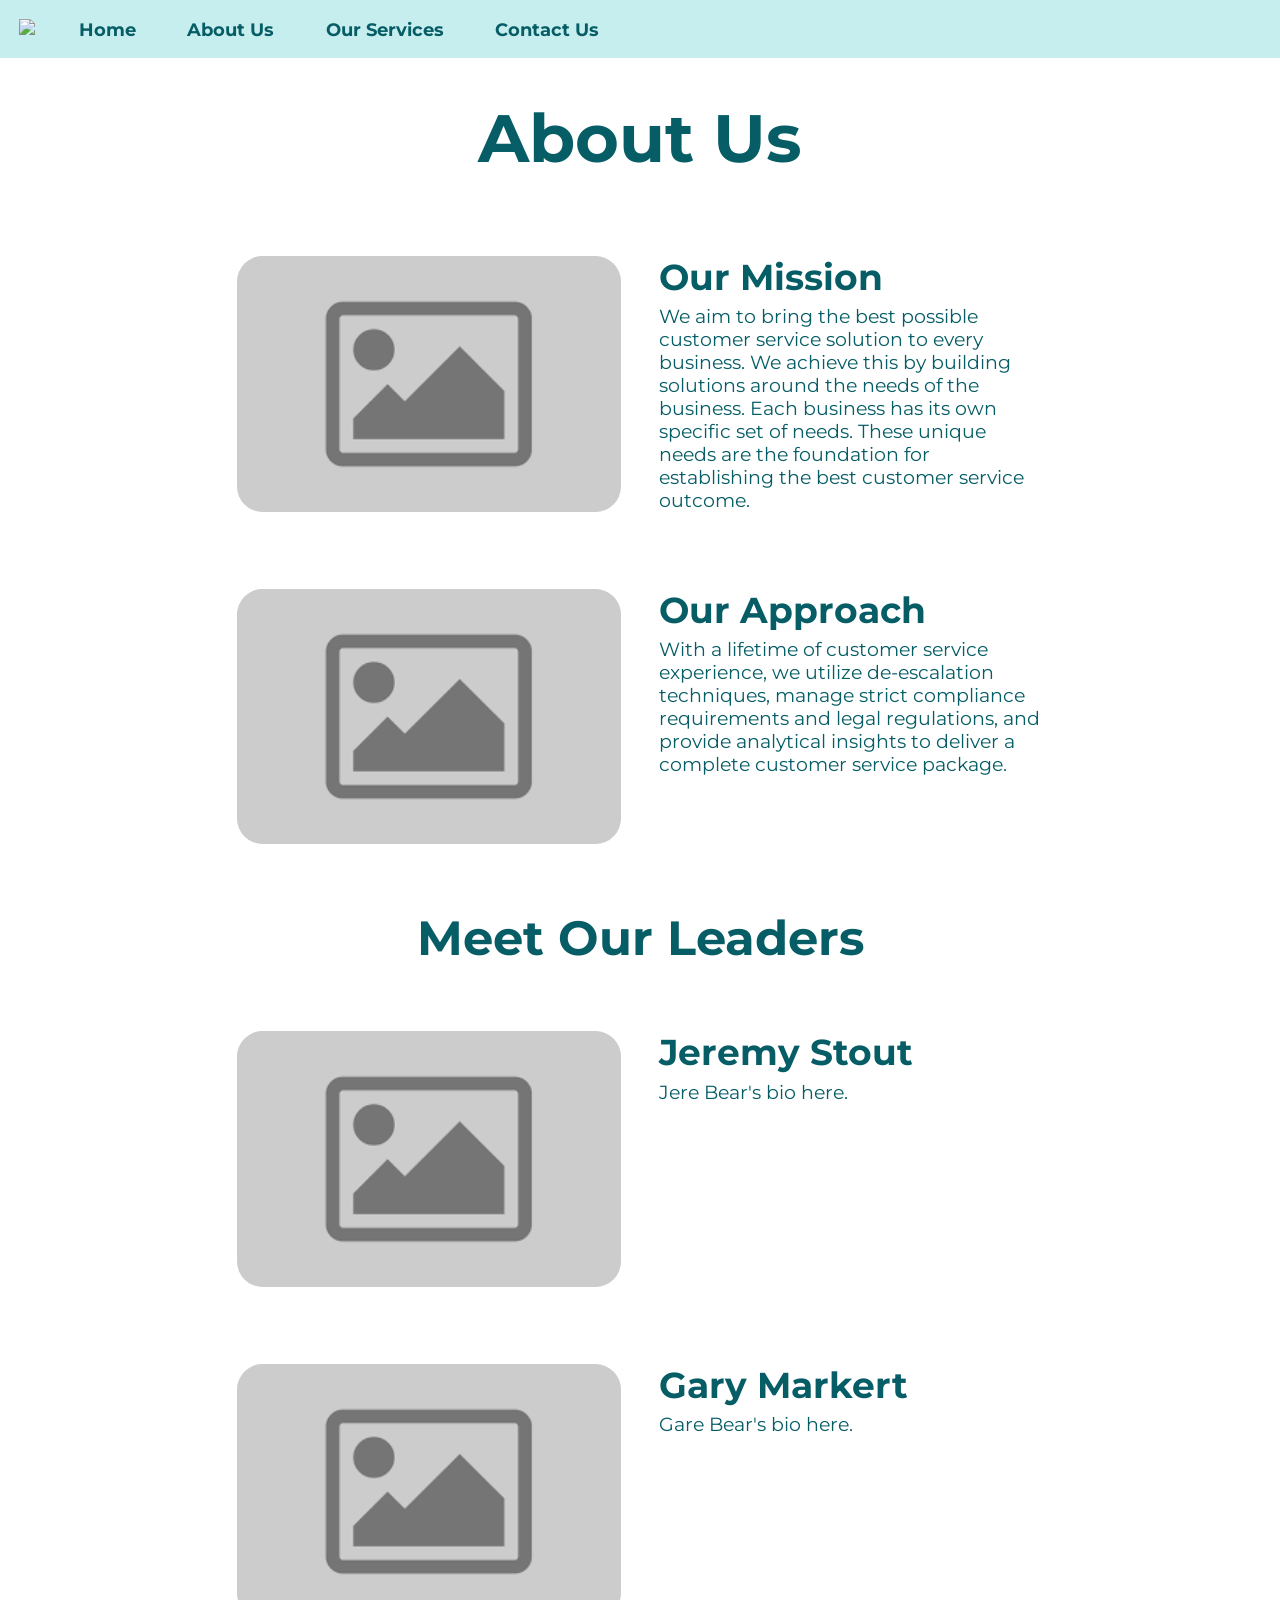
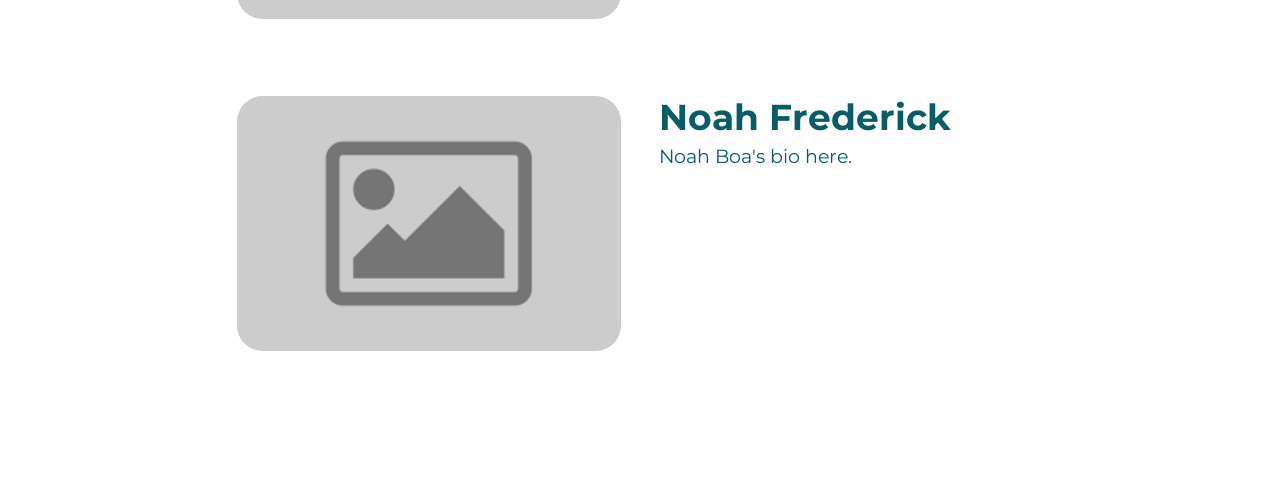
==== about.html @ 4d2fdd82 "Add files via upload" ====
<!DOCTYPE html>
<html lang="en">
  <head>
    <meta charset="UTF-8">
    <meta name="viewport" content="width=device-width, initial-scale=1.0">
    <meta http-equiv="X-UA-Compatible" content="ie=edge">
    <title>Touchstone Services</title>
    <link rel="stylesheet" href="style.css">
    <style>
        @import url('https://fonts.googleapis.com/css2?family=Montserrat:ital,wght@0,100..900;1,100..900&display=swap');
    </style>
    <script>
        function menuOpen() {
            menu = document.getElementById('hamburgerlist');
            menu.classList.toggle('open');
        }
    </script>
  </head>
  <body>
    <header>
        <nav>
            <ul>
                <li>
                    <a href="index.html">
                        <img id="navbarlogo" src="TouchstoneServicesLogo.png">
                    </a>
                </li>
                <li>
                    <a class="navlink" href="index.html">Home</a>
                </li>
                <li>
                    <a class="navlink" href="about.html">About Us</a>
                </li>
                <li>
                    <a class="navlink" href="services.html">Our Services</a>
                </li>
                <li>
                    <a class="navlink" href="contact.html">Contact Us</a>
                </li>
            </ul>
            <img src="https://www.freeiconspng.com/thumbs/menu-icon/menu-icon-24.png" id="hamburger" onclick="menuOpen()">
        </nav>
    </header>
    <ul id="hamburgerlist">
        <li class="burgerlistitem">
            <a href="index.html" class="burgerlink">Home</a>
        </li>
        <li class="burgerlistitem">
            <a href="about.html" class="burgerlink">About Us</a>
        </li>
        <li class="burgerlistitem">
            <a href="services.html" class="burgerlink">Our Services</a>
        </li>
        <li class="burgerlistitem">
            <a href="contact.html" class="burgerlink">Contact Us</a>
        </li> 
    </ul>
    <div class="mainPageDiv">
        <h1 class="pageTitle">About Us</h1>
        <div class="imgTextDiv">
            <div class="imgDiv">
                <img src="placeholder.png" class="textImg">
            </div>
            <div class="textDiv">
                <h2 class="pageSubtitle">Our Mission</h2>
                <p class="imgText">
                    We aim to bring the best possible customer service solution to every business.
                    We achieve this by building solutions around the needs of the business.
                    Each business has its own specific set of needs.
                    These unique needs are the foundation for establishing the best customer service outcome.
                </p>
            </div>
        </div>
        <div class="imgTextDiv">
            <div class="imgDiv">
                <img src="placeholder.png" class="textImg">
            </div>
            <div class="textDiv">
                <h2 class="pageSubtitle">Our Approach</h2>
                <p class="imgText">
                    With a lifetime of customer service experience, we utilize de-escalation techniques, 
                    manage strict compliance requirements and legal regulations, and provide analytical insights 
                    to deliver a complete customer service package.
                </p>
            </div>
        </div>
        <h2 class="pageSubtitle" id="leadersSubtitle">Meet Our Leaders</h2>
        <div class="imgTextDiv">
            <div class="imgDiv">
                <img src="placeholder.png" class="textImg">
            </div>
            <div class="textDiv">
                <h2 class="pageSubtitle">Jeremy Stout</h2>
                <p class="imgText">
                    Jere Bear's bio here.
                </p>
            </div>
        </div>
        <div class="imgTextDiv">
            <div class="imgDiv">
                <img src="placeholder.png" class="textImg">
            </div>
            <div class="textDiv">
                <h2 class="pageSubtitle">Gary Markert</h2>
                <p class="imgText">
                    Gare Bear's bio here.
                </p>
            </div>
        </div>
        <div class="imgTextDiv">
            <div class="imgDiv">
                <img src="placeholder.png" class="textImg">
            </div>
            <div class="textDiv">
                <h2 class="pageSubtitle">Noah Frederick</h2>
                <p class="imgText">
                    Noah Boa's bio here.
                </p>
            </div>
        </div>
    </div>
  </body>
</html>
---- style.css ----
@import url('https://fonts.googleapis.com/css2?family=Montserrat:ital,wght@0,100..900;1,100..900&display=swap');

* {
    margin: 0;
    padding: 0;
    font-family: "Montserrat", sans-serif;
    box-sizing: border-box;
}

body {
    overflow-x: hidden;
}

header {
    display: flex;
    align-items: center;
    background-color: #c7eeee;
    height: calc(20px + 3vw);
    width: 100vw;
    padding-right: 10px;
}

nav {
    display: flex;
    align-items: center;
    width: 100vw;
}

nav ul {
    display: flex;
    align-items: center;
    list-style-type: none;
}

.navlink:hover {
    text-decoration: underline;
    color: #1ba1a4;
}

.navlink {
    text-decoration: none;
    color: #065d66;
    font-weight: bold;
    font-size: calc(8px + 0.8vw);
    padding: 0 2vw;
}

#navbarlogo {
    height: calc(20px + 2.5vw);
    padding: 0 calc(6px + 1vw);
}

#hamburger {
    filter: invert(25%) sepia(81%) saturate(972%) hue-rotate(149deg) brightness(87%) contrast(95%);
    height: 3vw;
    display: none;
}

#hamburgerlist {
    display: none;
    width: 100vw;
    z-index: 999;
    background-color: #c7eeee;
    list-style-type: none;
    text-align: center;
}

#hamburgerlist.open {
    display: block;
    position: absolute;
    top: calc(20px + 3vw);
}

.burgerlistitem {
    padding-top: 1vw;
    padding-bottom: 1vw;
}

.burgerlink {
    color: #065d66;
    font-weight: bold;
    font-size: calc(12px + 0.6vw);
}

.burgerlink:hover {
    text-decoration: underline;
    color: #1ba1a4;
}

.mainPageDiv::before {
    content: "";
    background-image: url("https://www.shutterstock.com/image-photo/blurred-empty-open-space-office-600nw-2321309325.jpg");
    background-repeat: no-repeat;
    background-size: cover;
    z-index: -2;
    inset: 0;
    opacity: 0.7;
    position: absolute;
    height: 100%;
}

.mainPageDiv {
    display: flex;
    position: relative;
    flex-direction: column;
    width: 100vw;
    padding-bottom: calc(50px + 4vw);
    margin: 0 auto;
    justify-content: center;
}

#homePageLogo {
    margin: 3vw auto 0 auto;
    width: 40vw;
}

#slogan {
    text-align: center;
    color: #065d66;
    font-style: italic;
    font-size: calc(6px + 1vw);
    margin-top: -1vw;
}

#HomeImgTextDiv {
    display: flex;
    flex-direction: row;
    width: 80vw;
    margin: 5vw auto 0 auto;
    justify-content: center;
}

#HomeTextImg {
    width: 40vw;
    border-radius: 2vw;
    padding-right: 1vw;
    height: fit-content;
}

#HomeImgText {
    padding-left: 1vw;
    font-size: calc(2.2vw - 1px);
    color: #065d66;
    font-weight: 600;
}

.pageTitle {
    text-align: center;
    color: #065d66;
    font-size: calc(16px + 4vw);
    margin: 3vw 0;
}

.imgTextDiv {
    display: flex;
    flex-direction: row;
    width: 80vw;
    margin: 3vw auto;
    justify-content: center;
}

.imgDiv {
    width: 30vw;
    margin-right: 1.5vw;
    display: flex;
    justify-content: center;
}

.textDiv {
    width: 30vw;
    margin-left: 1.5vw;
}

.pageSubtitle {
    color: #065d66;
    font-size: calc(10px + 2vw);
    margin-bottom: 0.5vw;
}

.imgText {
    color: #065d66;
    font-size: calc(6px + 1vw);
}

.textImg {
    width: 100%;
    border-radius: 2vw;
    height: auto;
}

a {
    text-decoration: none;
}

#leadersSubtitle {
    font-size: calc(10px + 3vw);
    margin: 2vw auto;
}

.contactDiv {
    display: flex;
    flex-direction: row;
    justify-content: center;
    width: 90vw;
    margin: 0 auto;
}

#emailDiv {
    width: 45vw;
    margin-bottom: 8vh;
    margin-left: auto;
    margin-right: auto;
}

#phoneDiv {
    width: 45vw;
    margin-bottom: 8vh;
    margin-left: auto;
    margin-right: auto;
}

#locationDiv {
    width: 45vw;
    margin-bottom: 8vh;
    margin-left: auto;
    margin-right: auto;
}

#socialDiv {
    width: 45vw;
    margin-bottom: 8vh;
    margin-left: auto;
    margin-right: auto;
}

.contactIcon {
    filter: invert(28%) sepia(45%) saturate(768%) hue-rotate(137deg) brightness(95%) contrast(101%);
    margin: 0 auto;
    display: block;
}

#emailImg {
    height: 25vh;
    aspect-ratio: auto;
}

#phoneImg {
    height: 13vh;
    margin: 6vh auto;
}

#locationImg {
    height: 17vh;
    margin: 4vh auto;
}

#socialImg {
    height: 14vh;
    margin: 5.5vh auto;
}

.contactSubtitle {
    color: #065d66;
    font-size: calc(14px + 2vw);
    text-align: center;
    text-decoration: underline;
    margin-bottom: 2vh;
}

.contactText {
    display: block;
    text-align: center;
    margin: 1vh 0;
    font-size: calc(12px + 0.5vw);
    color: #065d66;
}

.emailText {
    text-decoration: underline;
}

.socialIcon {
    height: calc(20px + 2vh);
    filter: invert(97%) sepia(6%) saturate(922%) hue-rotate(127deg) brightness(95%) contrast(97%);
    margin: 0 0.5vw;
}

footer {
    background-color: #065d66;
    display: flex;
    align-items: center;
    justify-content: space-between;
    padding: 2vh 0;
}

#socialIconDiv {
    display: flex;
    flex-direction: row;
    justify-content: center;
}

.contactSocialIcon {
    filter: invert(28%) sepia(45%) saturate(768%) hue-rotate(137deg) brightness(95%) contrast(101%);
    height: 5vh;
    margin: 0 1vw;
}

#copyright {
    color: #c7eeee;
    margin-right: 5vw;
    font-size: calc(10px + 0.6vw);
}

#footerLogo {
    color: #c7eeee;
    font-size: calc(10px + 0.6vw);
    margin-left: 5vw;
}

@media only screen and (max-width: 800px) {
    #HomeTextImg {
        margin: 0 auto;
        width: 60vw;
    }

    #HomeImgTextDiv {
        flex-direction: column;
    }

    #HomeImgText {
        padding-right: 2vw;
        padding-top: 3vw;
        width: 65vw;
        margin: 0 auto;
        font-size: calc(10px + 0.8vw);
    }

    .imgTextDiv {
        flex-direction: column;
    }

    .imgDiv {
        width: 65vw;
        margin: 0 auto;
    }

    .textDiv {
        width: 65vw;
        margin: 2vw auto 4vw auto;
    }

    .navlink {
        display: none;
    }

    #hamburger {
        display: block;
        margin-left: auto;
        margin-right: 3vw;
    }

    #hamburger:hover {
        cursor: pointer;
    }

    .burgerlink {
        text-decoration: none;
    }

    .contactDiv {
        flex-direction: column;
    }

    #emailDiv {
        width: 60vw;
    }

    #phoneDiv {
        width: 60vw;
    }

    #locationDiv {
        width: 60vw;
    }

    #socialDiv {
        width: 60vw;
    }

    .contactSubtitle {
        font-size: calc(10px + 4vw);
    }

    .socialIcon {
        height: calc(10px + 2vh)
    }

}

@media only screen and (min-width: 800px) {
    .burgerlink {
        display: none;
    }

    #hamburger {
        display: none;
    }

    #hamburgerlist {
        display: none;
        transform: translateX(100%);
    }
}
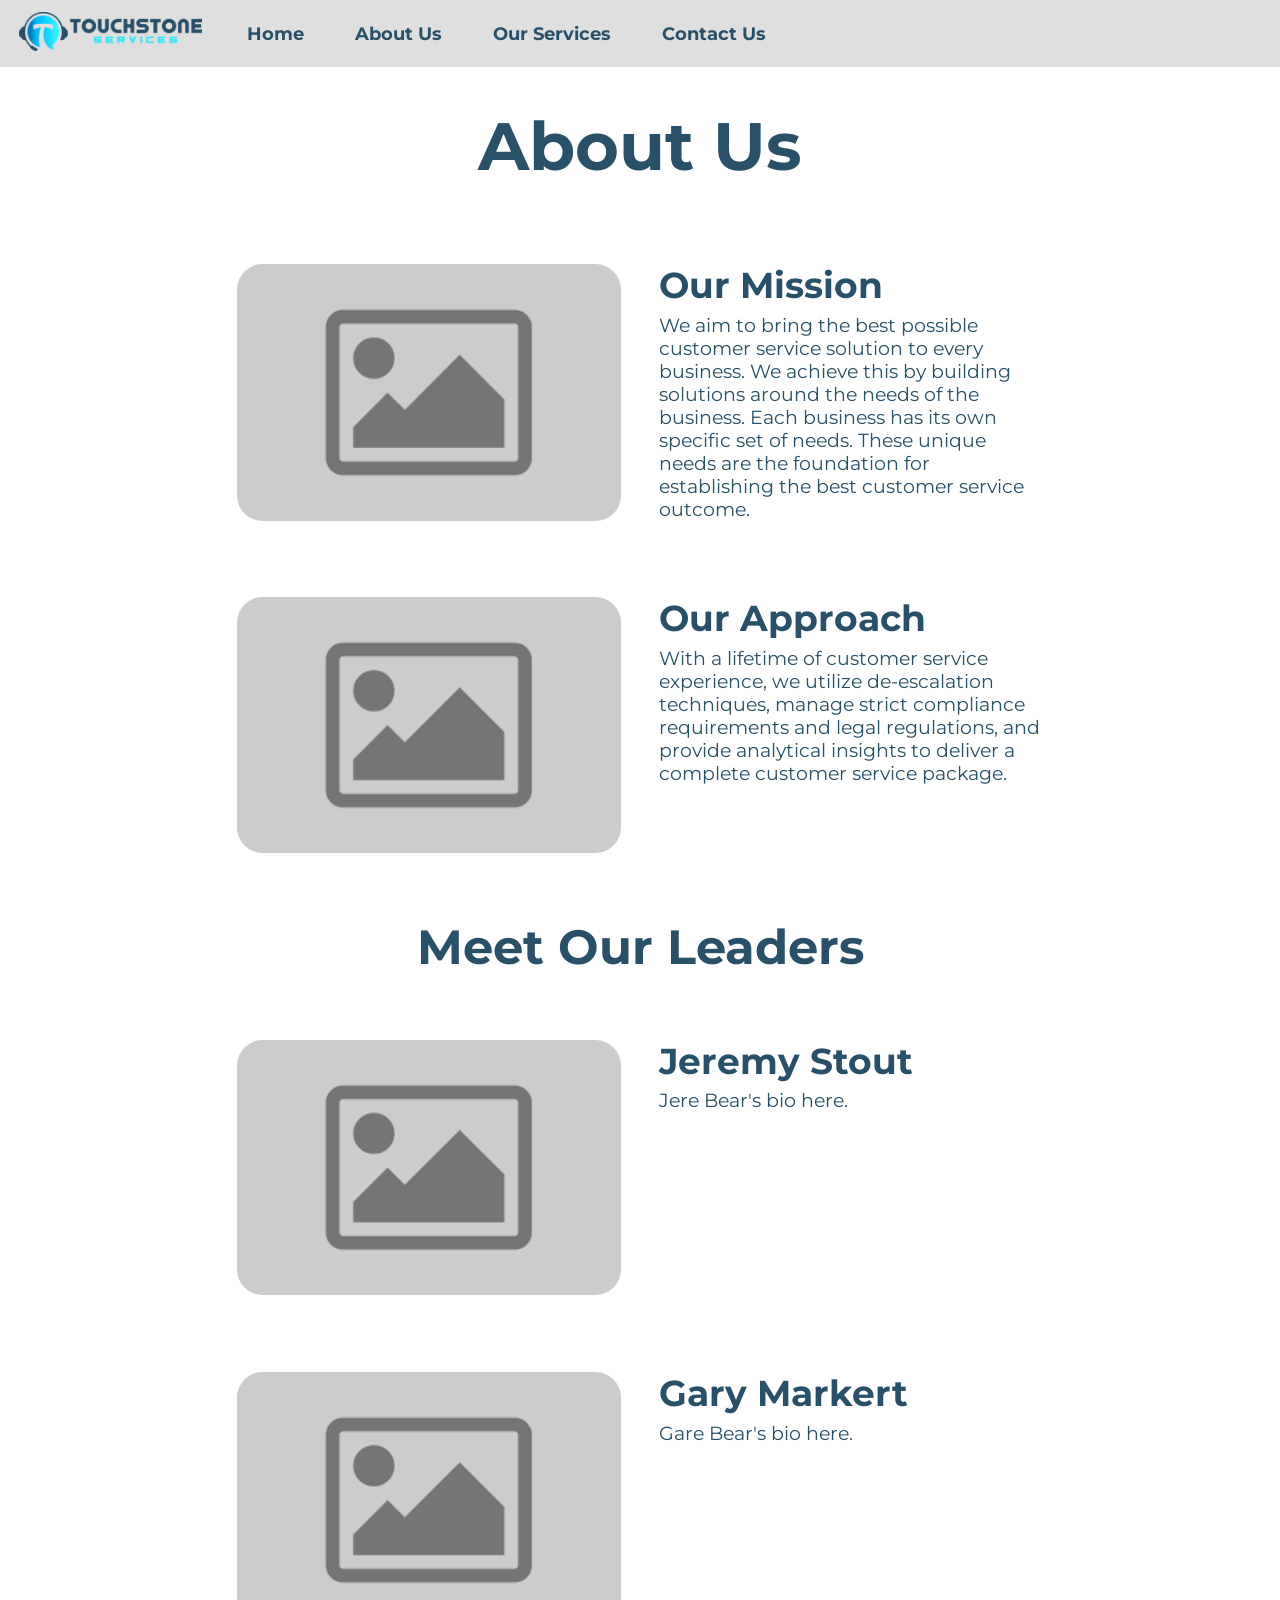
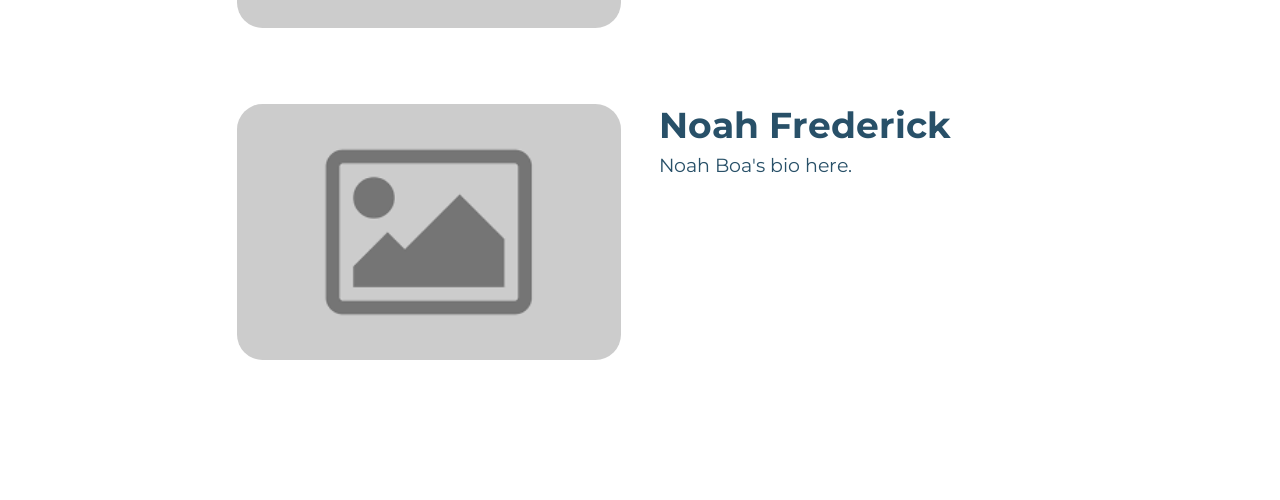
==== commit b1618178: "updates" ====
--- a/about.html
+++ b/about.html
@@ -22,7 +22,7 @@
             <ul>
                 <li>
                     <a href="index.html">
-                        <img id="navbarlogo" src="TouchstoneServicesLogo.png">
+                        <img id="navbarlogo" src="TouchstoneServicesHorizontalLogo.png">
                     </a>
                 </li>
                 <li>
--- a/style.css
+++ b/style.css
@@ -14,8 +14,8 @@
 header {
     display: flex;
     align-items: center;
-    background-color: #c7eeee;
-    height: calc(20px + 3vw);
+    background-color: rgb(223, 223, 223);
+    height: calc(40px + 3vh);
     width: 100vw;
     padding-right: 10px;
 }
@@ -34,20 +34,20 @@
 
 .navlink:hover {
     text-decoration: underline;
-    color: #1ba1a4;
+    color: #35e6f9;
 }
 
 .navlink {
     text-decoration: none;
-    color: #065d66;
+    color: #285068;
     font-weight: bold;
     font-size: calc(8px + 0.8vw);
     padding: 0 2vw;
 }
 
 #navbarlogo {
-    height: calc(20px + 2.5vw);
-    padding: 0 calc(6px + 1vw);
+    height: calc(30px + 3vh);
+    padding: 1vh calc(6px + 1vw);
 }
 
 #hamburger {
@@ -60,7 +60,7 @@
     display: none;
     width: 100vw;
     z-index: 999;
-    background-color: #c7eeee;
+    background-color: rgb(223, 223, 223);
     list-style-type: none;
     text-align: center;
 }
@@ -77,14 +77,14 @@
 }
 
 .burgerlink {
-    color: #065d66;
+    color: #285068;
     font-weight: bold;
     font-size: calc(12px + 0.6vw);
 }
 
 .burgerlink:hover {
     text-decoration: underline;
-    color: #1ba1a4;
+    color: #35e6f9;
 }
 
 .mainPageDiv::before {
@@ -110,13 +110,13 @@
 }
 
 #homePageLogo {
-    margin: 3vw auto 0 auto;
-    width: 40vw;
+    margin: 3vw auto;
+    height: calc(50px + 10vw);
 }
 
 #slogan {
     text-align: center;
-    color: #065d66;
+    color: #285068;
     font-style: italic;
     font-size: calc(6px + 1vw);
     margin-top: -1vw;
@@ -140,13 +140,13 @@
 #HomeImgText {
     padding-left: 1vw;
     font-size: calc(2.2vw - 1px);
-    color: #065d66;
+    color: #285068;
     font-weight: 600;
 }
 
 .pageTitle {
     text-align: center;
-    color: #065d66;
+    color: #285068;
     font-size: calc(16px + 4vw);
     margin: 3vw 0;
 }
@@ -172,13 +172,13 @@
 }
 
 .pageSubtitle {
-    color: #065d66;
+    color: #285068;
     font-size: calc(10px + 2vw);
     margin-bottom: 0.5vw;
 }
 
 .imgText {
-    color: #065d66;
+    color: #285068;
     font-size: calc(6px + 1vw);
 }
 
@@ -234,7 +234,7 @@
 }
 
 .contactIcon {
-    filter: invert(28%) sepia(45%) saturate(768%) hue-rotate(137deg) brightness(95%) contrast(101%);
+    filter: invert(27%) sepia(7%) saturate(3577%) hue-rotate(159deg) brightness(92%) contrast(88%);
     margin: 0 auto;
     display: block;
 }
@@ -260,7 +260,7 @@
 }
 
 .contactSubtitle {
-    color: #065d66;
+    color: #285068;
     font-size: calc(14px + 2vw);
     text-align: center;
     text-decoration: underline;
@@ -272,7 +272,7 @@
     text-align: center;
     margin: 1vh 0;
     font-size: calc(12px + 0.5vw);
-    color: #065d66;
+    color: #285068;
 }
 
 .emailText {
@@ -281,12 +281,12 @@
 
 .socialIcon {
     height: calc(20px + 2vh);
-    filter: invert(97%) sepia(6%) saturate(922%) hue-rotate(127deg) brightness(95%) contrast(97%);
+    filter: invert(87%) sepia(24%) saturate(5552%) hue-rotate(151deg) brightness(105%) contrast(95%);
     margin: 0 0.5vw;
 }
 
 footer {
-    background-color: #065d66;
+    background-color: #285068;
     display: flex;
     align-items: center;
     justify-content: space-between;
@@ -300,19 +300,19 @@
 }
 
 .contactSocialIcon {
-    filter: invert(28%) sepia(45%) saturate(768%) hue-rotate(137deg) brightness(95%) contrast(101%);
+    filter: invert(27%) sepia(7%) saturate(3577%) hue-rotate(159deg) brightness(92%) contrast(88%);
     height: 5vh;
     margin: 0 1vw;
 }
 
 #copyright {
-    color: #c7eeee;
+    color: #35e6f9;
     margin-right: 5vw;
     font-size: calc(10px + 0.6vw);
 }
 
 #footerLogo {
-    color: #c7eeee;
+    color: #35e6f9;
     font-size: calc(10px + 0.6vw);
     margin-left: 5vw;
 }
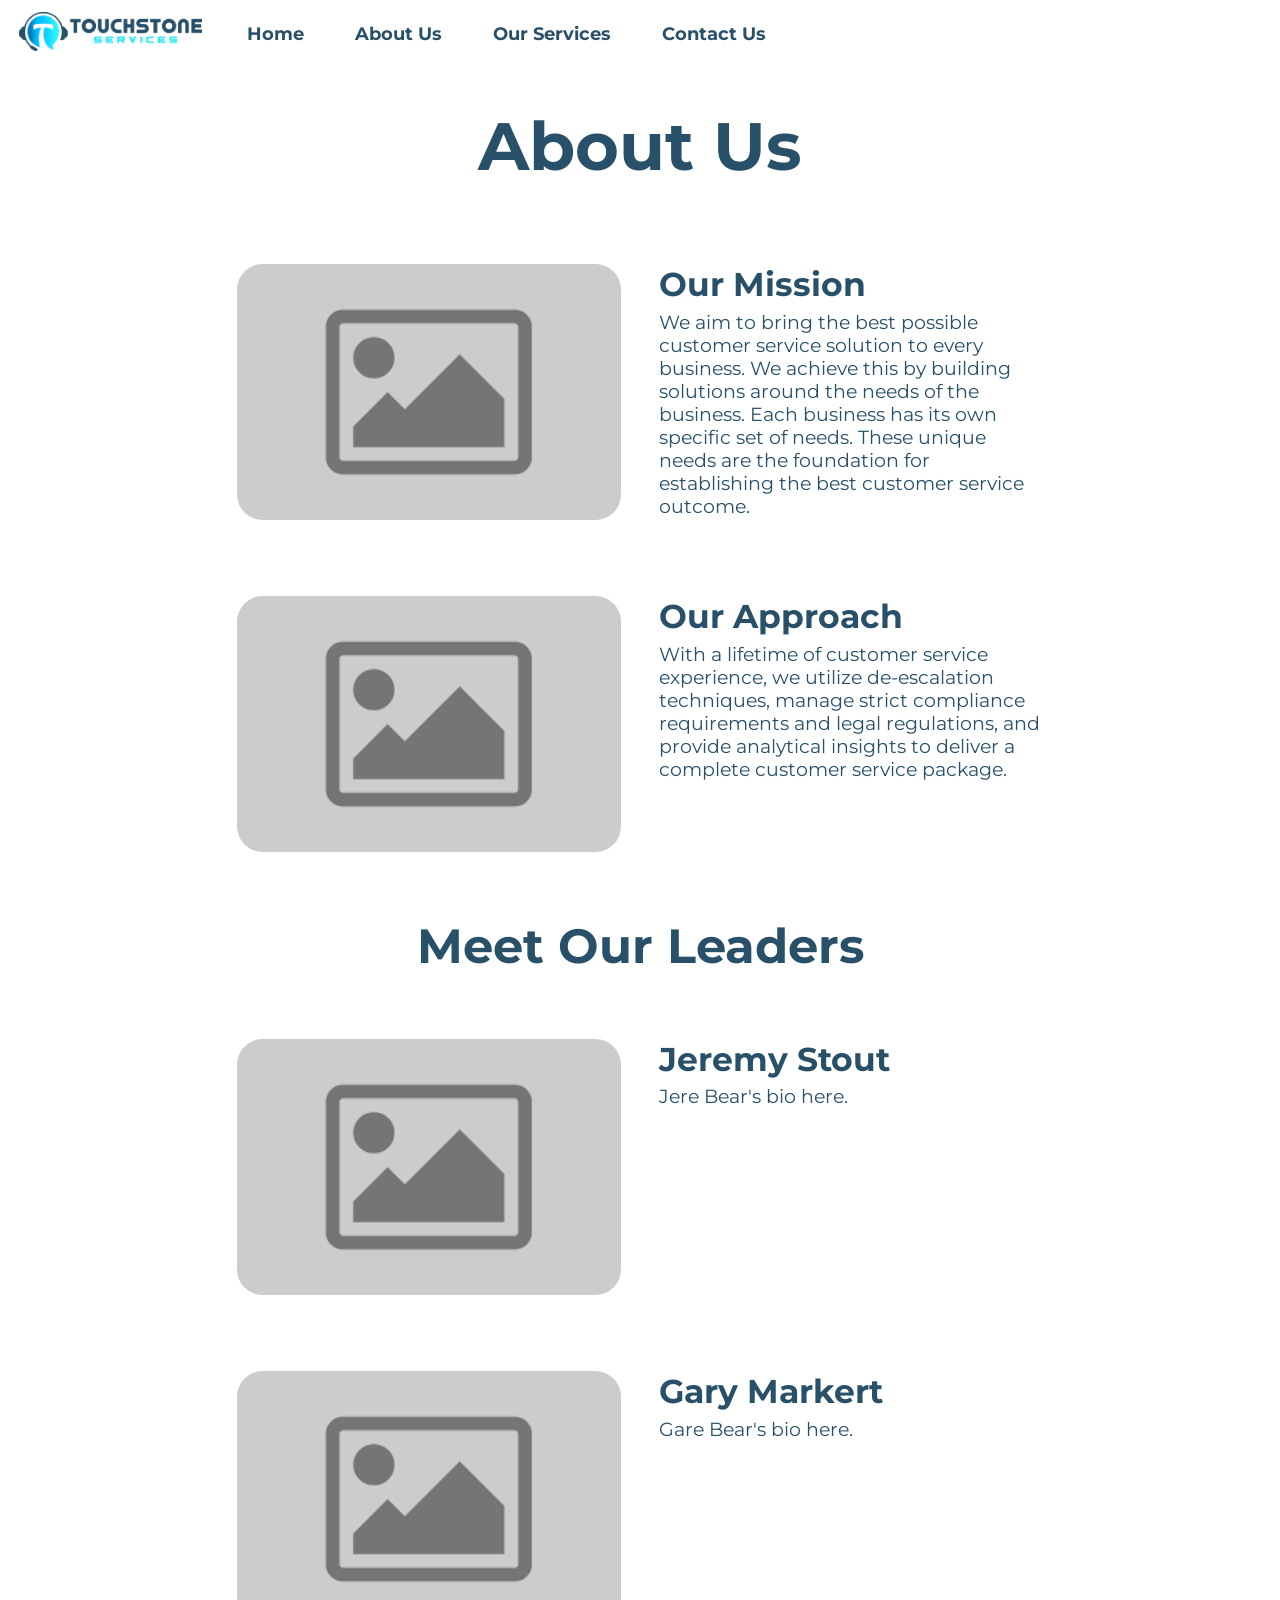
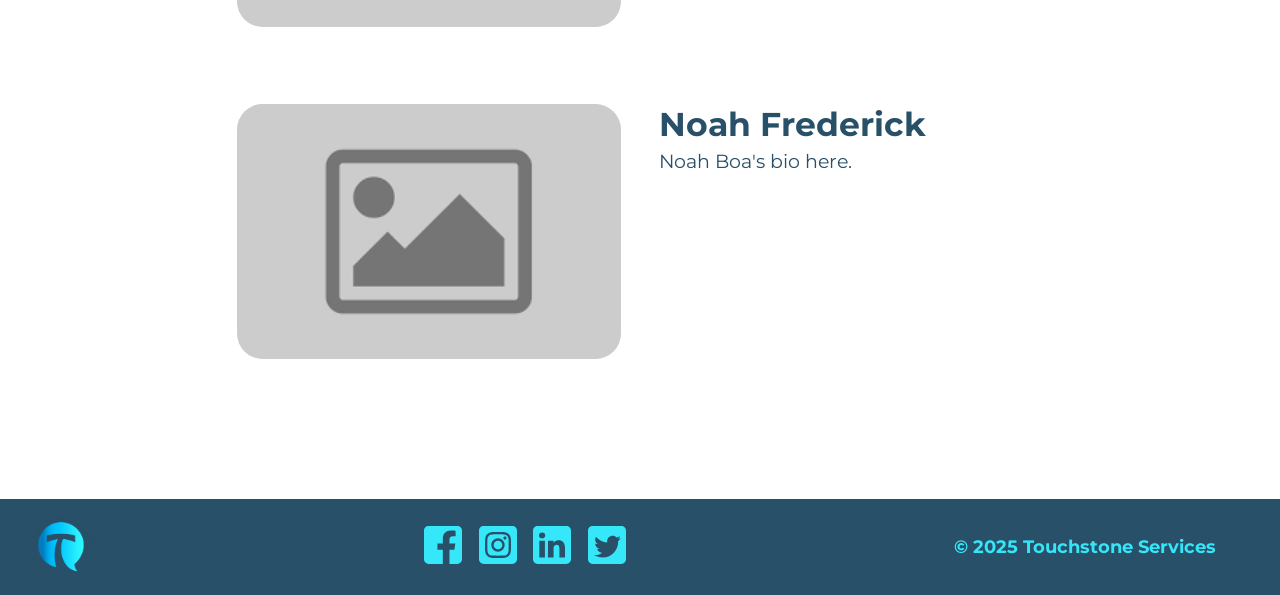
==== commit be4cfbdb: "updates" ====
--- a/about.html
+++ b/about.html
@@ -120,4 +120,26 @@
         </div>
     </div>
   </body>
+  <footer>
+    <div id="leftFooter">
+        <img src="TouchstoneServicesIconLogo.png" alt="Touchstone Icon Logo" id="footerLogo">
+    </div>
+    <div id="middleFooter">
+        <a href="https://www.facebook.com/" target="_blank">
+            <img src="facebookIcon.svg" alt="Facebook Logo" class="socialIcon">
+        </a>
+        <a href="https://www.instagram.com/" target="_blank">
+            <img src="instagramIcon.svg" alt="Instagram Logo" class="socialIcon">
+        </a>
+        <a href="https://www.linkedin.com/company/touchstoneservices" target="_blank">
+            <img src="linkedinIcon.svg" alt="LinkedIn Logo" class="socialIcon">
+        </a>
+        <a href="https://x.com/" target="_blank">
+            <img src="twitterIcon.svg" alt="Twitter Logo" class="socialIcon">
+        </a>
+    </div>
+    <div id="rightFooter">
+        <h3 id="copyright">© 2025 Touchstone Services</h3>
+    </div>
+  </footer>
 </html>
--- a/style.css
+++ b/style.css
@@ -14,7 +14,7 @@
 header {
     display: flex;
     align-items: center;
-    background-color: rgb(223, 223, 223);
+    background-color: rgb(255, 255, 255);
     height: calc(40px + 3vh);
     width: 100vw;
     padding-right: 10px;
@@ -60,7 +60,7 @@
     display: none;
     width: 100vw;
     z-index: 999;
-    background-color: rgb(223, 223, 223);
+    background-color: rgb(255, 255, 255);
     list-style-type: none;
     text-align: center;
 }
@@ -68,7 +68,7 @@
 #hamburgerlist.open {
     display: block;
     position: absolute;
-    top: calc(20px + 3vw);
+    top: calc(40px + 3vh);
 }
 
 .burgerlistitem {
@@ -173,7 +173,7 @@
 
 .pageSubtitle {
     color: #285068;
-    font-size: calc(10px + 2vw);
+    font-size: calc(10px + 1.8vw);
     margin-bottom: 0.5vw;
 }
 
@@ -186,6 +186,18 @@
     width: 100%;
     border-radius: 2vw;
     height: auto;
+}
+
+.benefitsSubtitle {
+    margin: 1vw 0 0.5vw 0;
+    font-size: calc(8px + 1vw);
+    color: #285068;
+}
+
+.benefitsList {
+    font-size: calc(4px + 0.7vw);
+    margin-left: 2vw;
+    color: #285068;
 }
 
 a {
@@ -312,9 +324,8 @@
 }
 
 #footerLogo {
-    color: #35e6f9;
-    font-size: calc(10px + 0.6vw);
-    margin-left: 5vw;
+    height: calc(20px + 4vh);
+    margin-left: 2vw;
 }
 
 @media only screen and (max-width: 800px) {
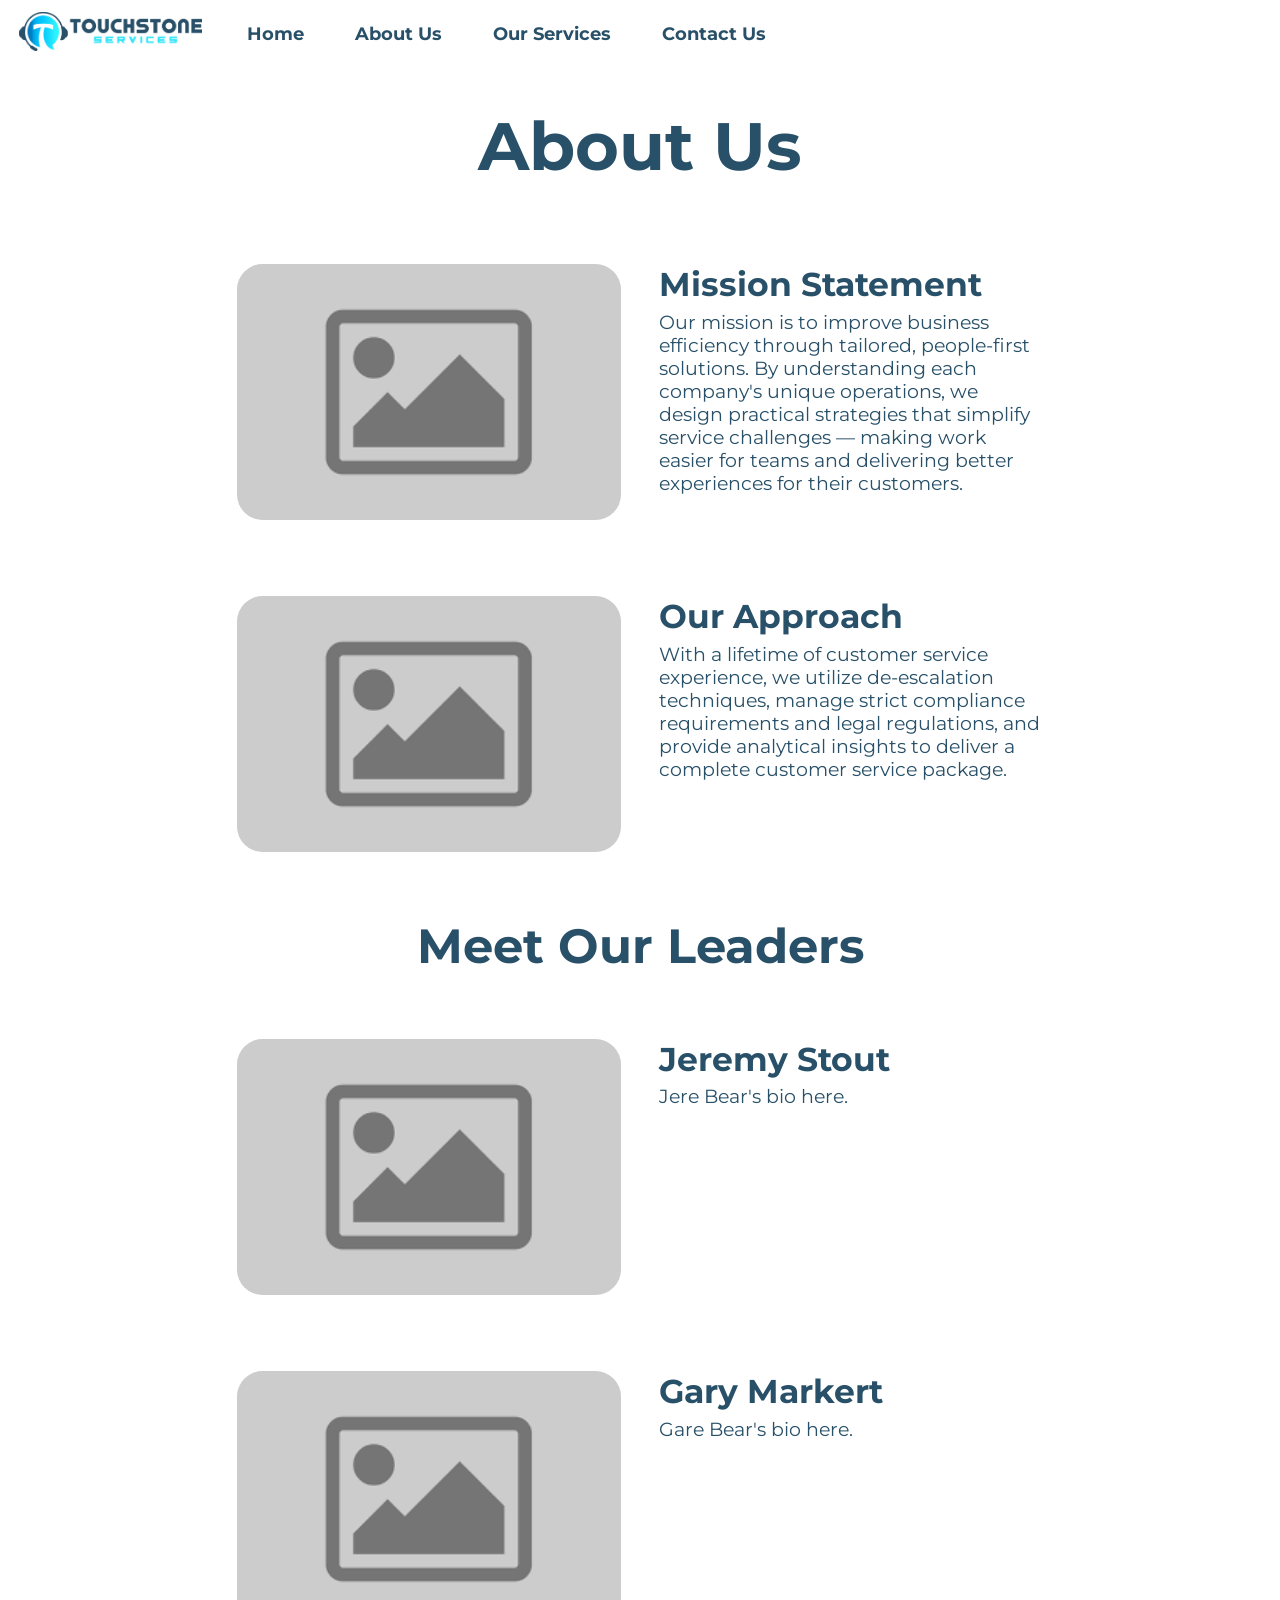
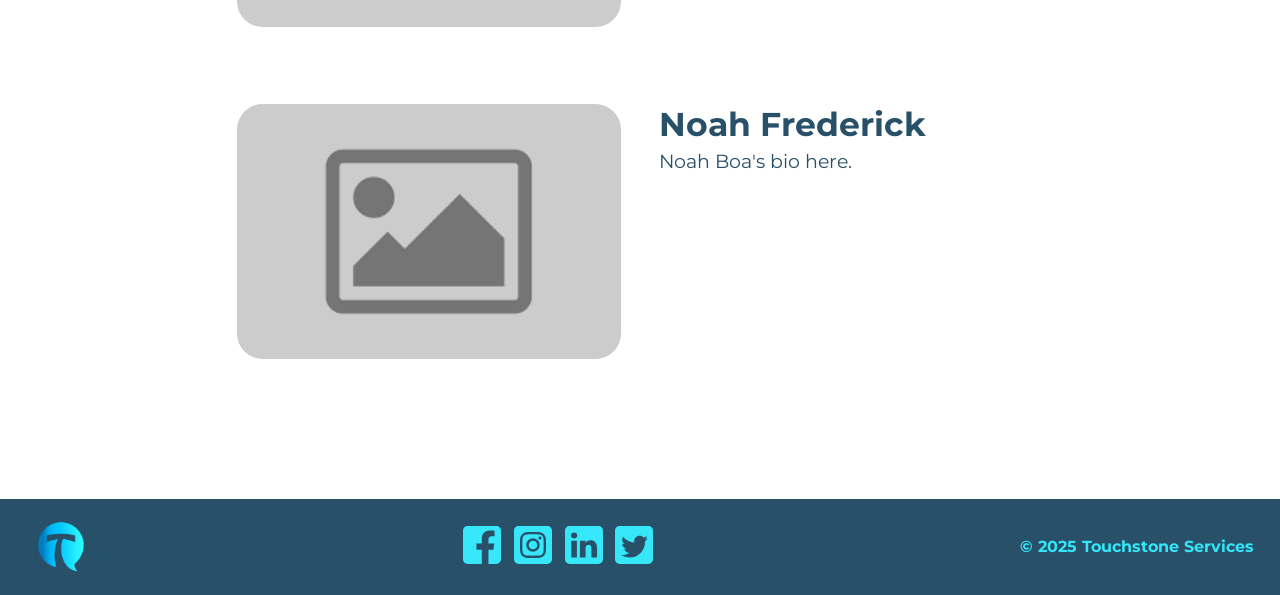
==== commit ad237bf2: "updates" ====
--- a/about.html
+++ b/about.html
@@ -62,12 +62,11 @@
                 <img src="placeholder.png" class="textImg">
             </div>
             <div class="textDiv">
-                <h2 class="pageSubtitle">Our Mission</h2>
+                <h2 class="pageSubtitle">Mission Statement</h2>
                 <p class="imgText">
-                    We aim to bring the best possible customer service solution to every business.
-                    We achieve this by building solutions around the needs of the business.
-                    Each business has its own specific set of needs.
-                    These unique needs are the foundation for establishing the best customer service outcome.
+                    Our mission is to improve business efficiency through tailored, people-first solutions. By understanding 
+                    each company's unique operations, we design practical strategies that simplify service challenges — making 
+                    work easier for teams and delivering better experiences for their customers.
                 </p>
             </div>
         </div>
--- a/style.css
+++ b/style.css
@@ -52,7 +52,7 @@
 
 #hamburger {
     filter: invert(25%) sepia(81%) saturate(972%) hue-rotate(149deg) brightness(87%) contrast(95%);
-    height: 3vw;
+    height: 4vh;
     display: none;
 }
 
@@ -151,6 +151,28 @@
     margin: 3vw 0;
 }
 
+.successDiv {
+    display: flex;
+    flex-direction: row;
+    width: 80vw;
+    margin: 3vw auto;
+    justify-content: center;
+}
+
+.successImgDiv {
+    width: 30vw;
+    margin: 0 auto;
+    padding-right: 1.5vw;
+    display: flex;
+    justify-content: center;
+}
+
+.successTextDiv {
+    width: 50vw;
+    padding-left: 1.5vw;
+    margin: 0 auto;
+}
+
 .imgTextDiv {
     display: flex;
     flex-direction: row;
@@ -177,15 +199,26 @@
     margin-bottom: 0.5vw;
 }
 
+.successSubtitle {
+    color: #285068;
+    font-size: calc(10px + 1.8vw);
+}
+
 .imgText {
     color: #285068;
     font-size: calc(6px + 1vw);
 }
 
 .textImg {
+    object-fit: cover;
     width: 100%;
     border-radius: 2vw;
-    height: auto;
+}
+
+.successTextImg {
+    object-fit: cover;
+    width: 100%;
+    padding: 5vw 0;
 }
 
 .benefitsSubtitle {
@@ -195,9 +228,33 @@
 }
 
 .benefitsList {
-    font-size: calc(4px + 0.7vw);
+    font-size: calc(6px + 0.8vw);
     margin-left: 2vw;
     color: #285068;
+}
+
+.metricsTable {
+    text-align: left;
+    margin-top: 1.5vw;
+}
+
+th {
+    font-size: calc(8px + 1vw);
+    padding-right: 2vw;
+    padding-left: 0.5vw;
+    padding-bottom: 0.5vw;
+    border-bottom: 3px solid #285068;
+    color: #285068;
+}
+
+td {
+    padding-right: 2vw;
+    padding-top: 0.5vw;
+    padding-bottom: 0.5vw;
+    padding-left: 0.5vw;
+    font-size: calc(6px + 0.8vw);
+    border-bottom: 1px solid #285068;
+    color: #285068
 }
 
 a {
@@ -300,8 +357,8 @@
 footer {
     background-color: #285068;
     display: flex;
+    flex-direction: row;
     align-items: center;
-    justify-content: space-between;
     padding: 2vh 0;
 }
 
@@ -319,13 +376,44 @@
 
 #copyright {
     color: #35e6f9;
-    margin-right: 5vw;
-    font-size: calc(10px + 0.6vw);
+    margin-right: 2vw;
+    font-size: calc(8px + 0.6vw);
+}
+
+#middleFooter {
+    margin: 0 auto;
+    display: flex;
+    flex-direction: row;
 }
 
 #footerLogo {
     height: calc(20px + 4vh);
     margin-left: 2vw;
+}
+
+@media only screen and (max-width: 1400px) {
+    .successDiv {
+        flex-direction: column;
+    }
+
+    .successSubtitle {
+        text-align: center;
+        margin-top: 1vw;
+    }
+
+    .successImgDiv {
+        width: 50vw;
+    }
+
+    .successTextDiv {
+        width: 80vw;
+        margin: 0 auto;
+        padding: 0;
+    }
+
+    .metricsTable {
+        margin: 2vw auto;
+    }
 }
 
 @media only screen and (max-width: 800px) {
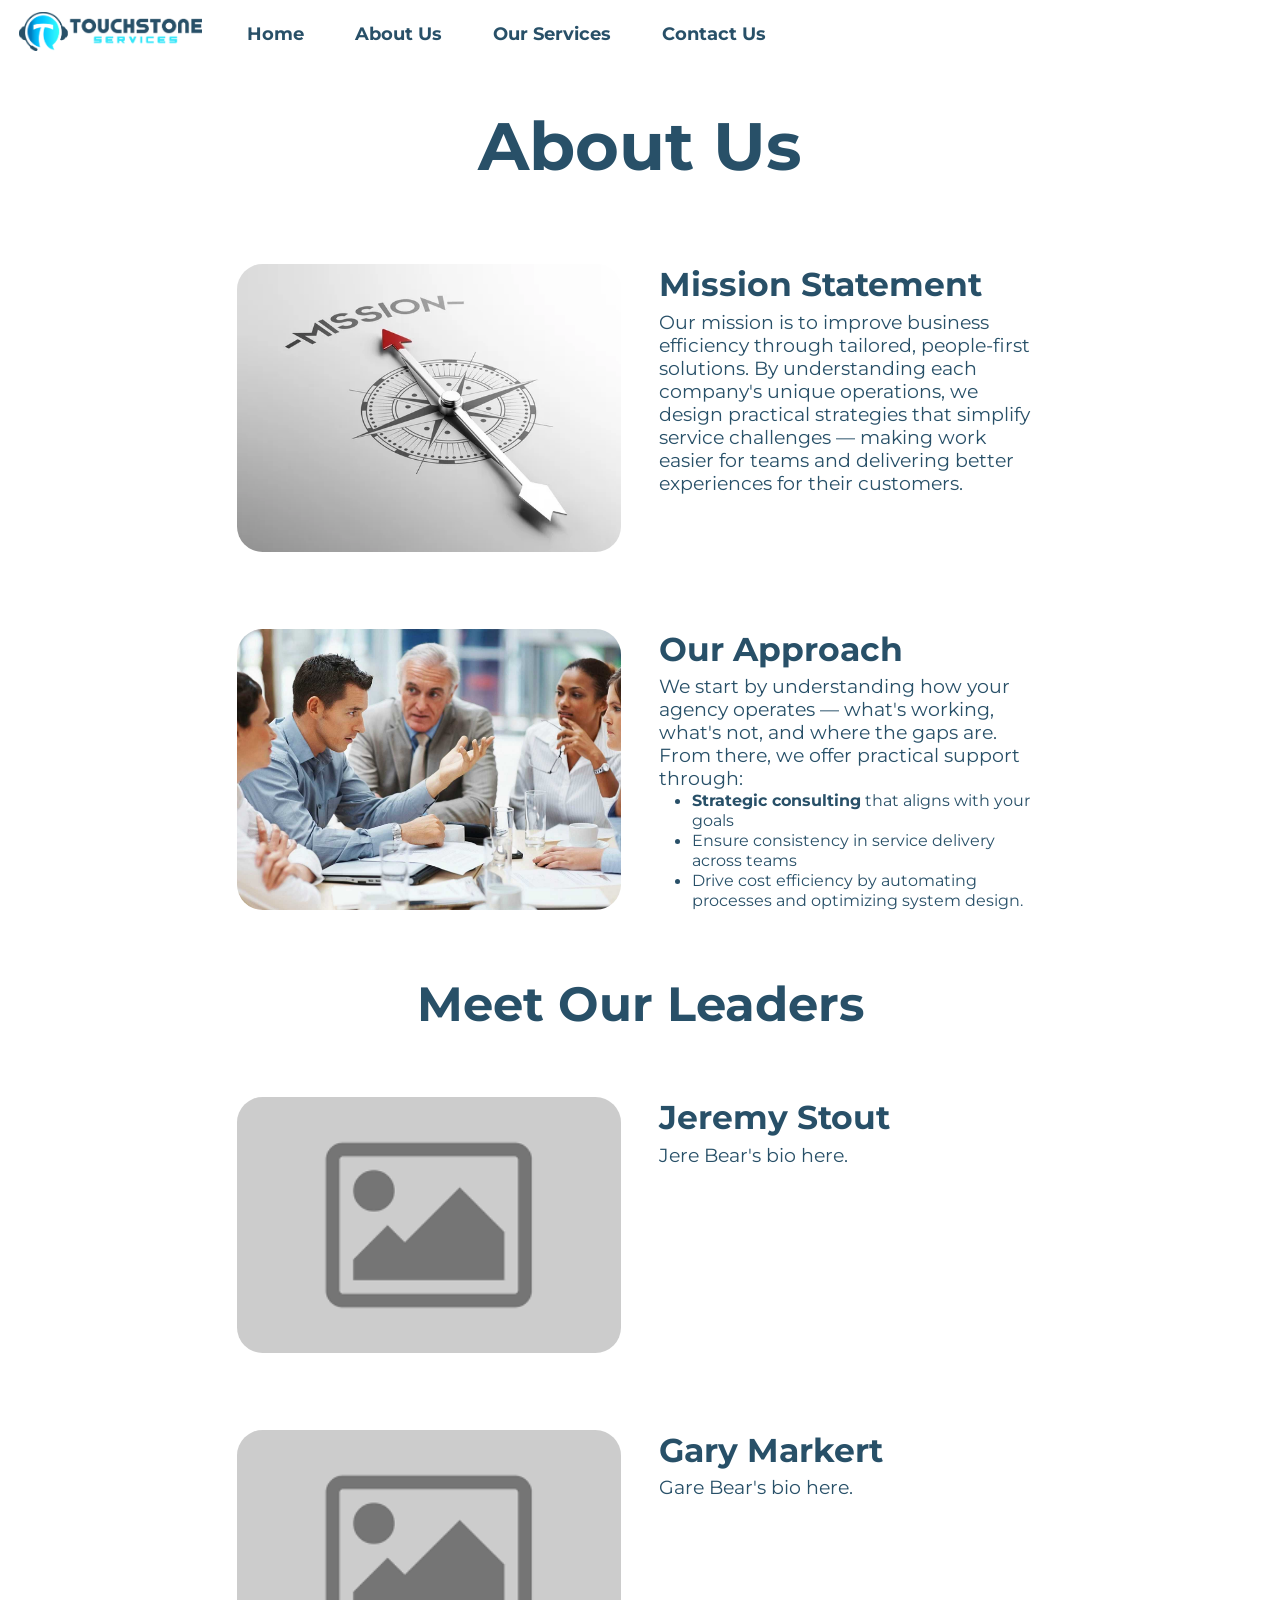
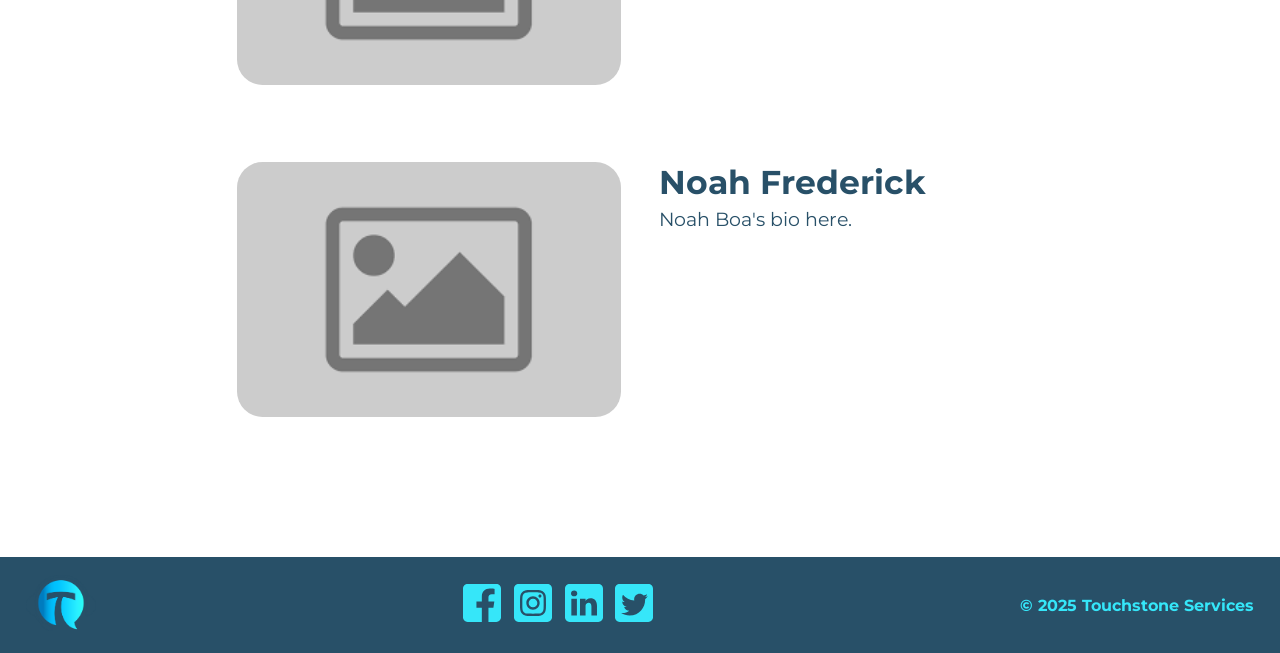
==== commit fae18009: "updates" ====
--- a/about.html
+++ b/about.html
@@ -59,7 +59,7 @@
         <h1 class="pageTitle">About Us</h1>
         <div class="imgTextDiv">
             <div class="imgDiv">
-                <img src="placeholder.png" class="textImg">
+                <img src="Mission.jpg" class="textImg">
             </div>
             <div class="textDiv">
                 <h2 class="pageSubtitle">Mission Statement</h2>
@@ -72,15 +72,19 @@
         </div>
         <div class="imgTextDiv">
             <div class="imgDiv">
-                <img src="placeholder.png" class="textImg">
+                <img src="Approach.jpg" class="textImg">
             </div>
             <div class="textDiv">
                 <h2 class="pageSubtitle">Our Approach</h2>
                 <p class="imgText">
-                    With a lifetime of customer service experience, we utilize de-escalation techniques, 
-                    manage strict compliance requirements and legal regulations, and provide analytical insights 
-                    to deliver a complete customer service package.
+                    We start by understanding how your agency operates — what's working, what's not, and where the gaps are. 
+                    From there, we offer practical support through:
                 </p>
+                <ul class="benefitsList">
+                    <li><b>Strategic consulting</b> that aligns with your goals</li>
+                    <li>Ensure consistency in service delivery across teams</li>
+                    <li>Drive cost efficiency by automating processes and optimizing system design.</li>
+                </ul>
             </div>
         </div>
         <h2 class="pageSubtitle" id="leadersSubtitle">Meet Our Leaders</h2>
--- a/style.css
+++ b/style.css
@@ -229,7 +229,7 @@
 
 .benefitsList {
     font-size: calc(6px + 0.8vw);
-    margin-left: 2vw;
+    margin-left: calc(20px + 1vw);
     color: #285068;
 }
 
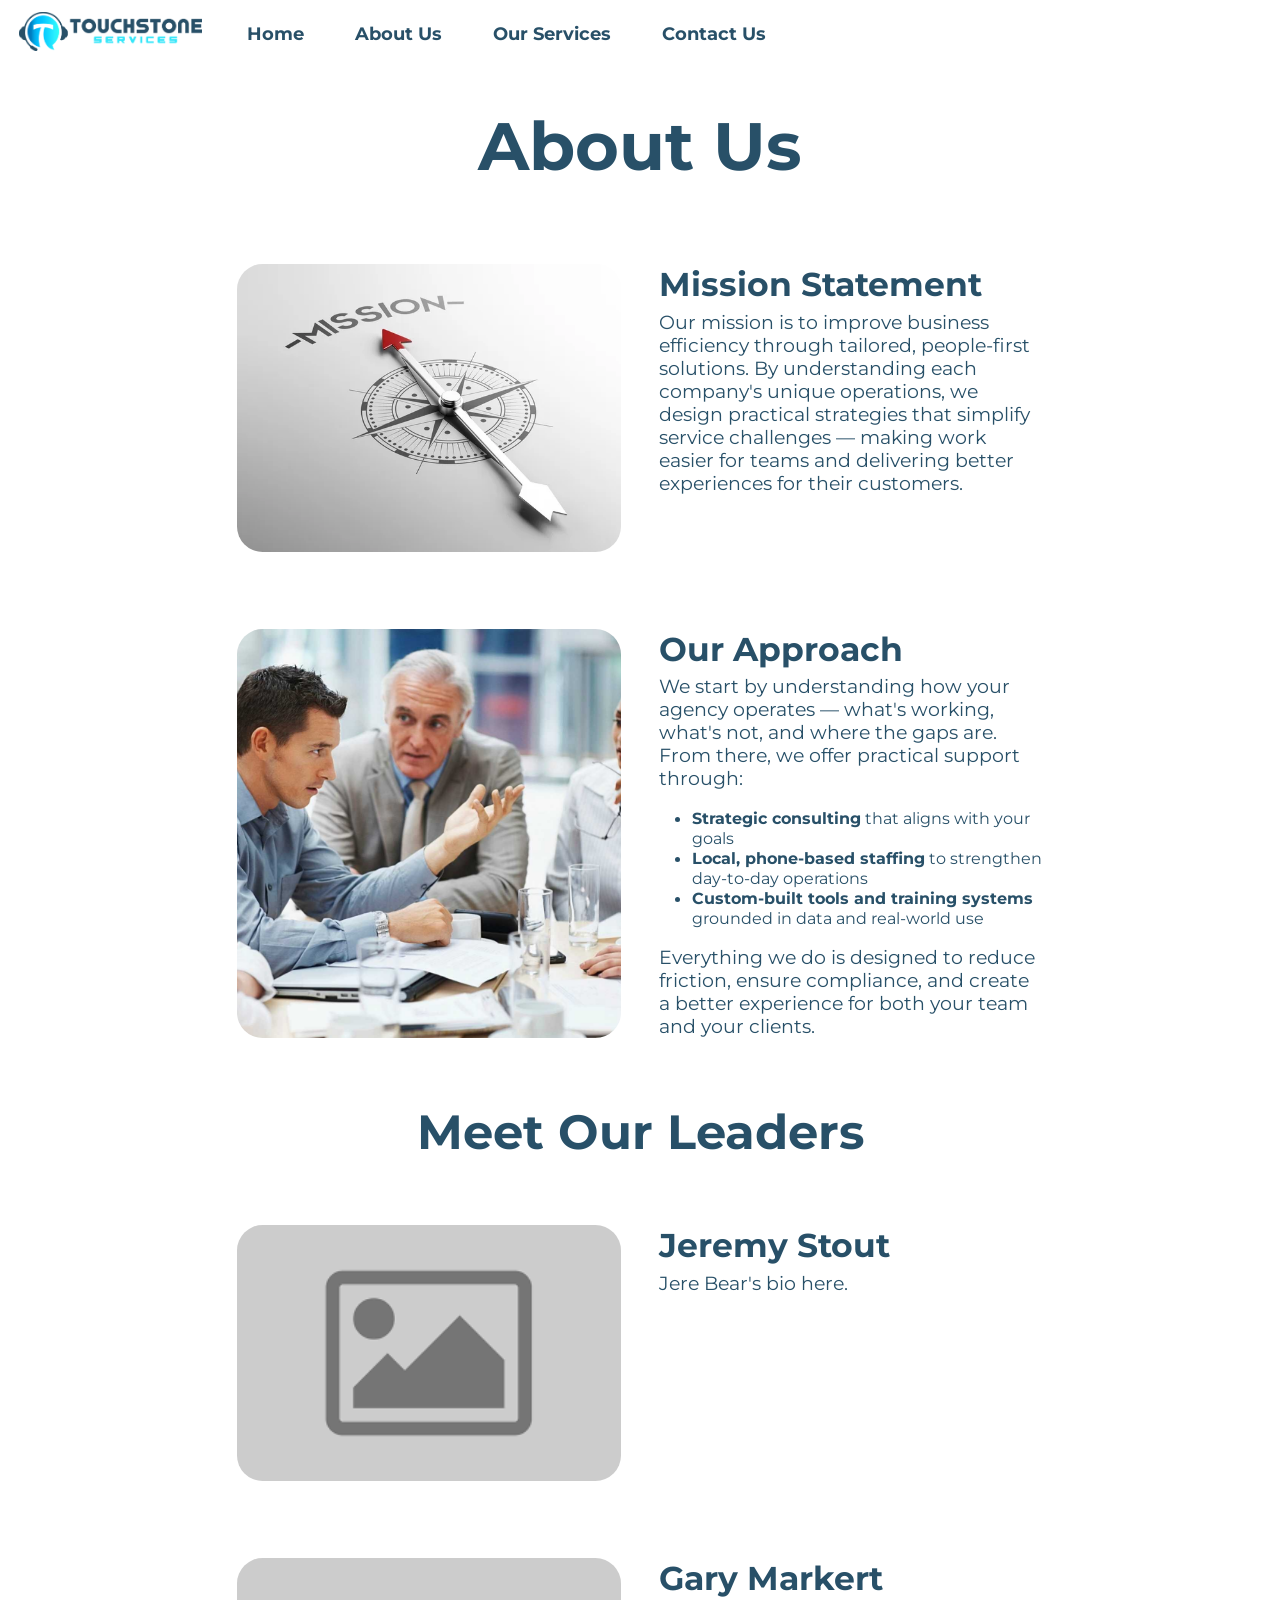
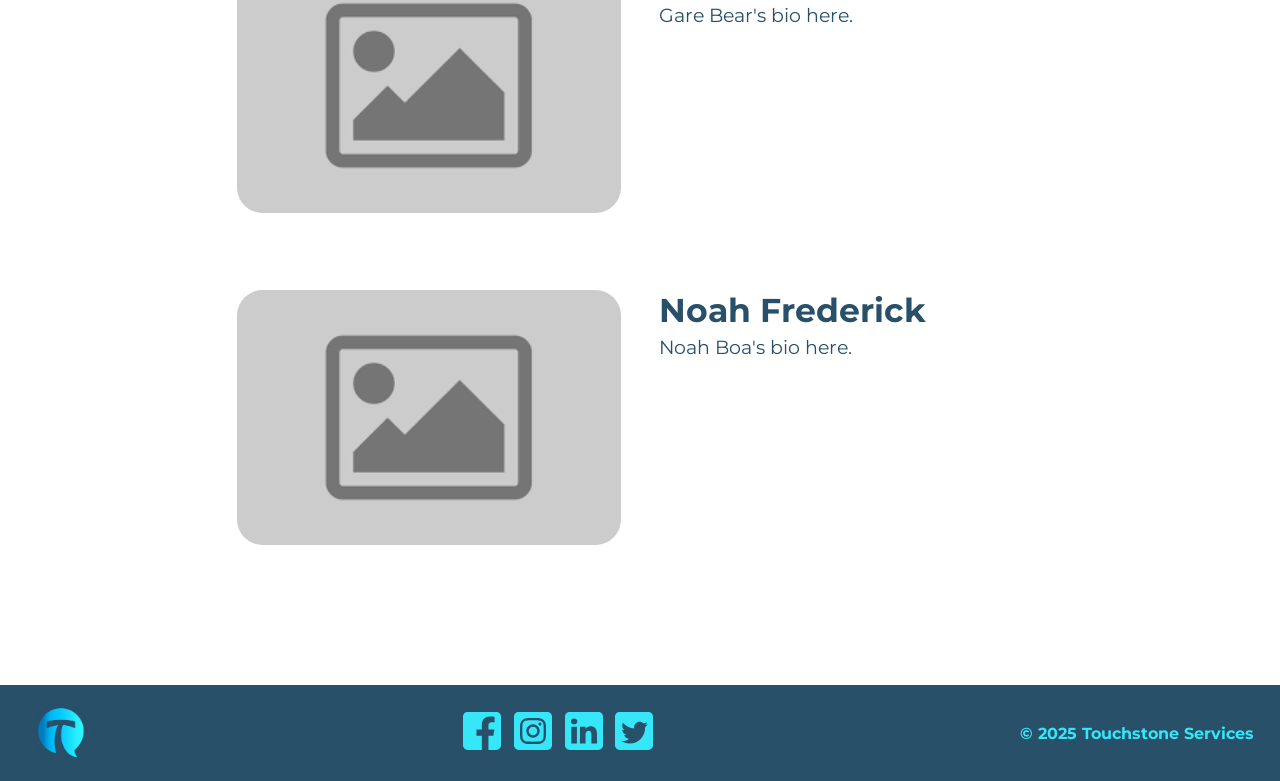
==== commit ddd40142: "updates" ====
--- a/about.html
+++ b/about.html
@@ -82,9 +82,13 @@
                 </p>
                 <ul class="benefitsList">
                     <li><b>Strategic consulting</b> that aligns with your goals</li>
-                    <li>Ensure consistency in service delivery across teams</li>
-                    <li>Drive cost efficiency by automating processes and optimizing system design.</li>
+                    <li><b>Local, phone-based staffing</b> to strengthen day-to-day operations</li>
+                    <li><b>Custom-built tools and training systems</b> grounded in data and real-world use</li>
                 </ul>
+                <p class="imgText">
+                    Everything we do is designed to reduce friction, ensure compliance, and create a better experience for 
+                    both your team and your clients.
+                </p>
             </div>
         </div>
         <h2 class="pageSubtitle" id="leadersSubtitle">Meet Our Leaders</h2>
--- a/style.css
+++ b/style.css
@@ -231,6 +231,8 @@
     font-size: calc(6px + 0.8vw);
     margin-left: calc(20px + 1vw);
     color: #285068;
+    margin-top: 2vh;
+    margin-bottom: 2vh;
 }
 
 .metricsTable {
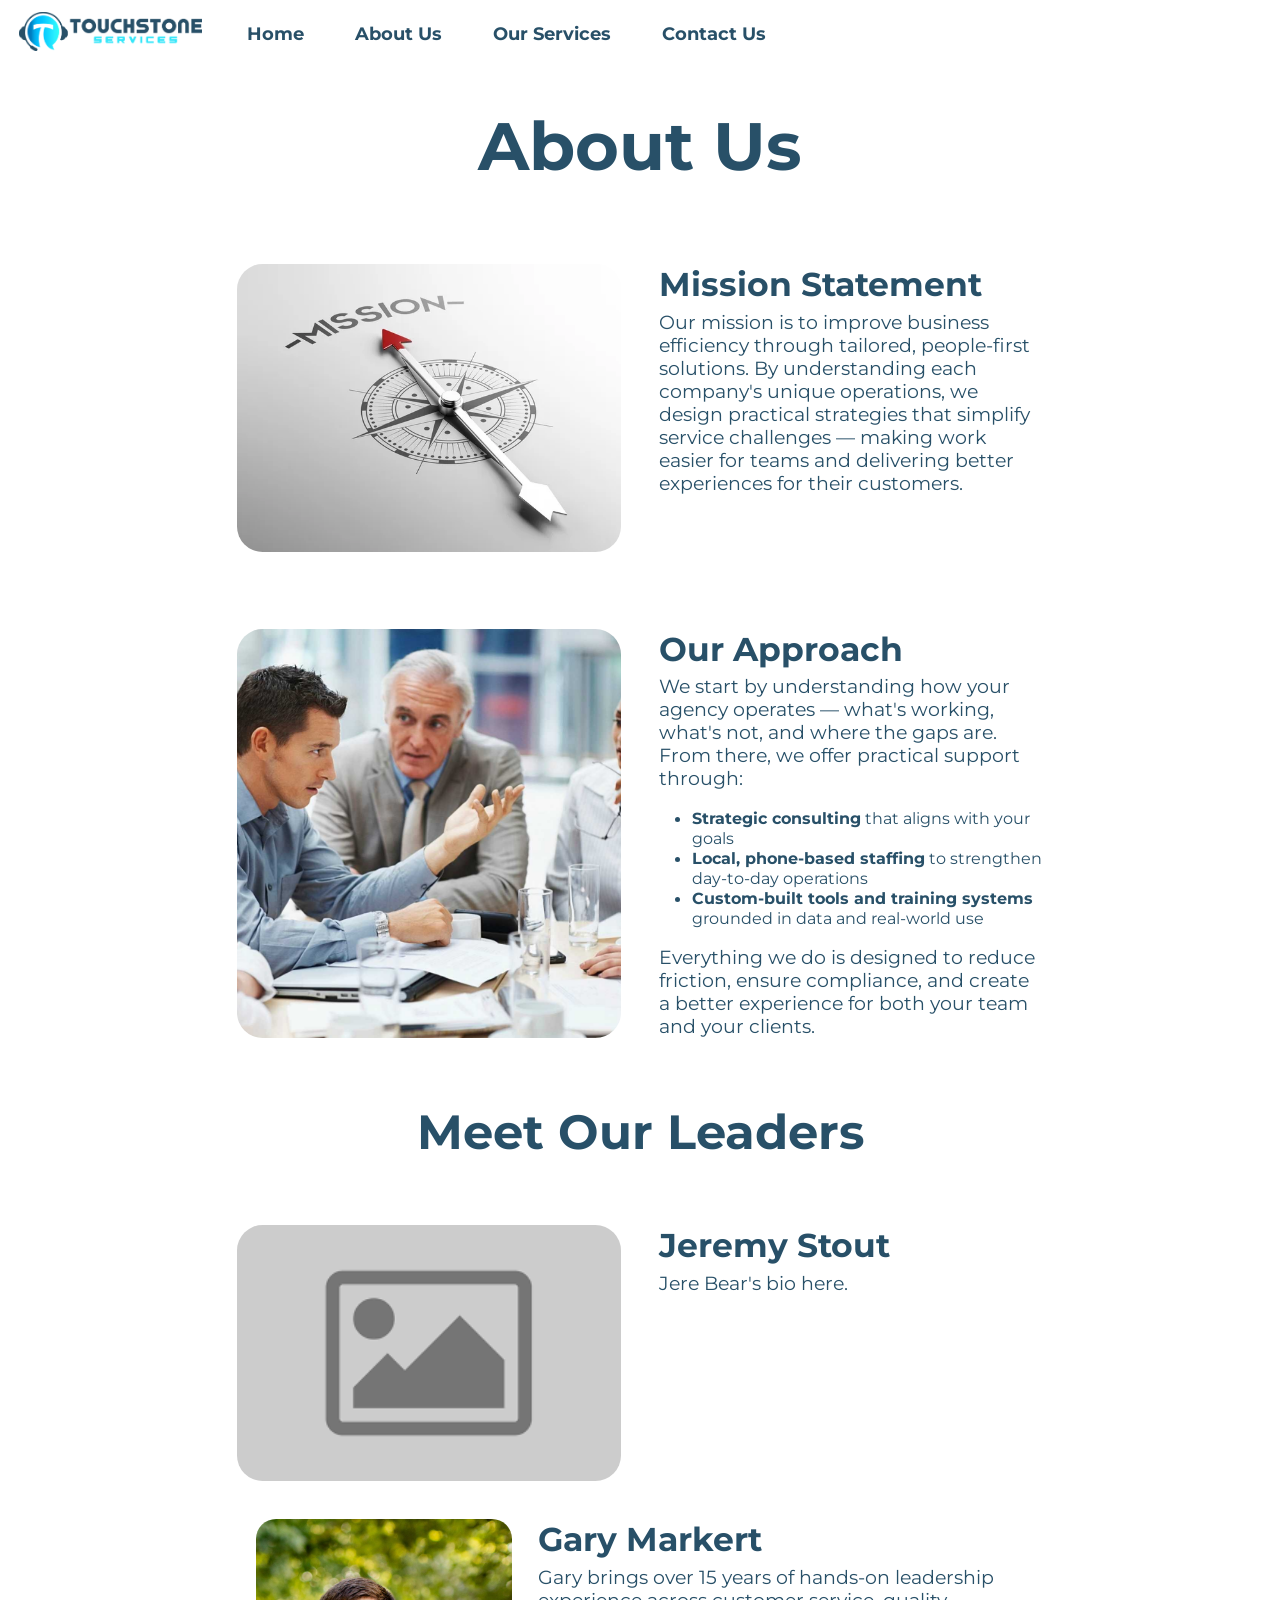
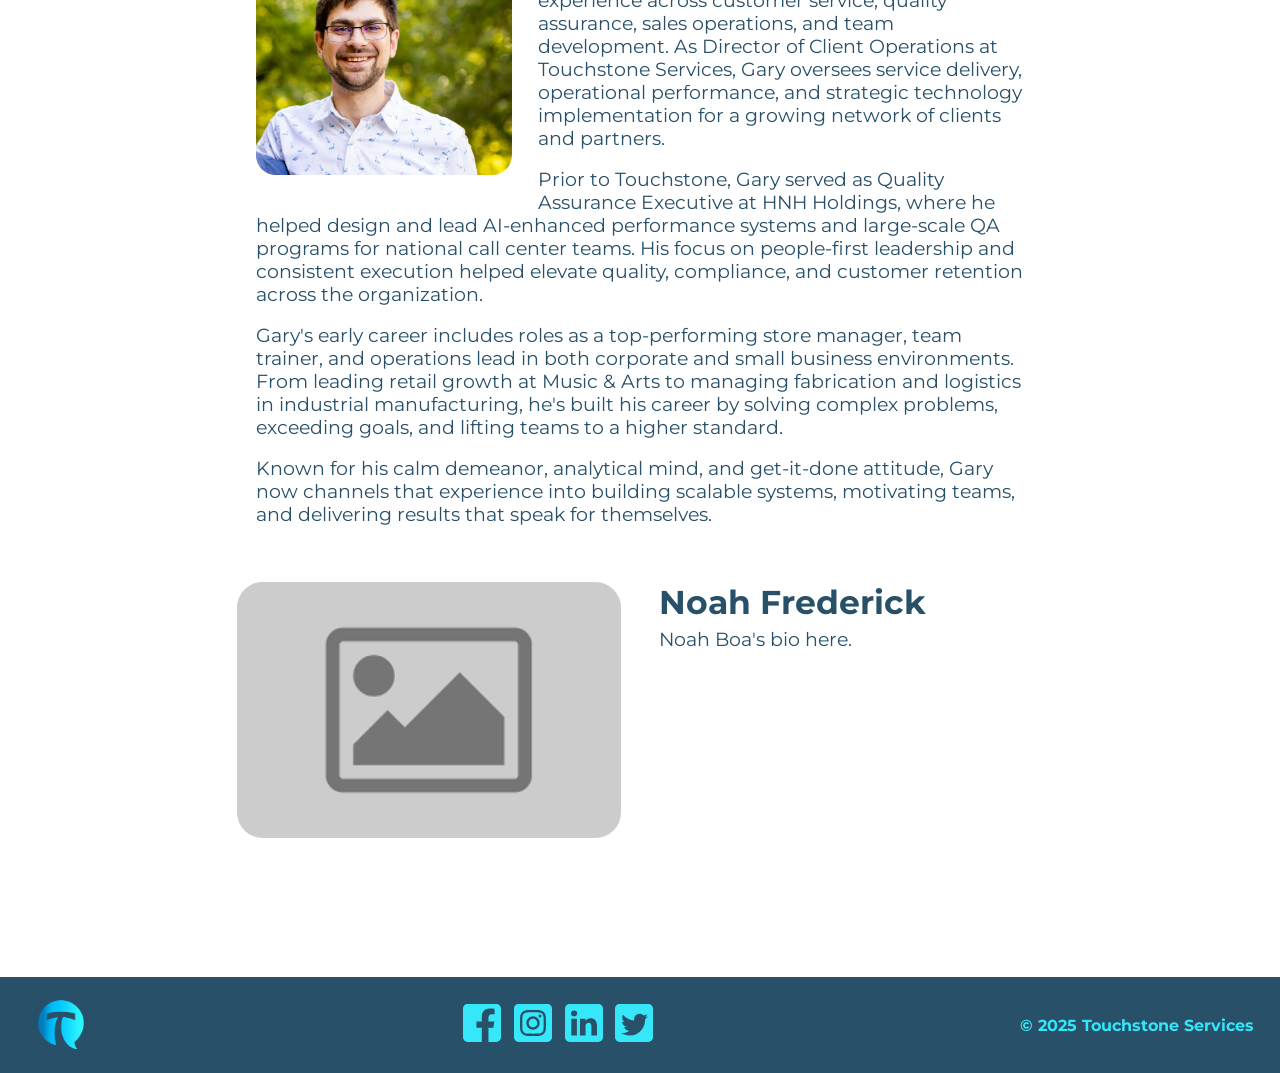
==== commit 2556e2db: "updates" ====
--- a/about.html
+++ b/about.html
@@ -103,16 +103,31 @@
                 </p>
             </div>
         </div>
-        <div class="imgTextDiv">
-            <div class="imgDiv">
-                <img src="placeholder.png" class="textImg">
-            </div>
-            <div class="textDiv">
-                <h2 class="pageSubtitle">Gary Markert</h2>
-                <p class="imgText">
-                    Gare Bear's bio here.
-                </p>
-            </div>
+        <div class="bioDiv">
+            <img src="Gary.jpg" class="bioImg">
+            <h2 class="pageSubtitle">Gary Markert</h2>
+            <p class="imgText bioText">
+                Gary brings over 15 years of hands-on leadership experience across customer service, quality assurance, 
+                sales operations, and team development. As Director of Client Operations at Touchstone Services, Gary oversees service 
+                delivery, operational performance, and strategic technology implementation for a growing network of clients and 
+                partners.
+            </p>
+            <p class="imgText bioText">
+                Prior to Touchstone, Gary served as Quality Assurance Executive at HNH Holdings, where he helped design and lead 
+                AI-enhanced performance systems and large-scale QA programs for national call center teams. His focus on 
+                people-first leadership and consistent execution helped elevate quality, compliance, and customer retention 
+                across the organization.
+            </p>
+            <p class="imgText bioText">
+                Gary's early career includes roles as a top-performing store manager, team trainer, and operations lead in both 
+                corporate and small business environments. From leading retail growth at Music & Arts to managing fabrication 
+                and logistics in industrial manufacturing, he's built his career by solving complex problems, exceeding goals, 
+                and lifting teams to a higher standard.
+            </p>
+            <p class="imgText bioText">
+                Known for his calm demeanor, analytical mind, and get-it-done attitude, Gary now channels that experience into building 
+                scalable systems, motivating teams, and delivering results that speak for themselves.
+            </p>
         </div>
         <div class="imgTextDiv">
             <div class="imgDiv">
--- a/style.css
+++ b/style.css
@@ -209,6 +209,23 @@
     font-size: calc(6px + 1vw);
 }
 
+.bioDiv {
+    width: 60vw;
+    margin: 0 auto;
+}
+
+.bioImg {
+    float: left;
+    margin-right: 2vw;
+    margin-bottom: 1.5vw;
+    width: 20vw;
+    border-radius: 20px;
+}
+
+.bioText {
+    margin-bottom: 2vh;
+}
+
 .textImg {
     object-fit: cover;
     width: 100%;
@@ -222,7 +239,7 @@
 }
 
 .benefitsSubtitle {
-    margin: 1vw 0 0.5vw 0;
+    margin-top: 2vh;
     font-size: calc(8px + 1vw);
     color: #285068;
 }
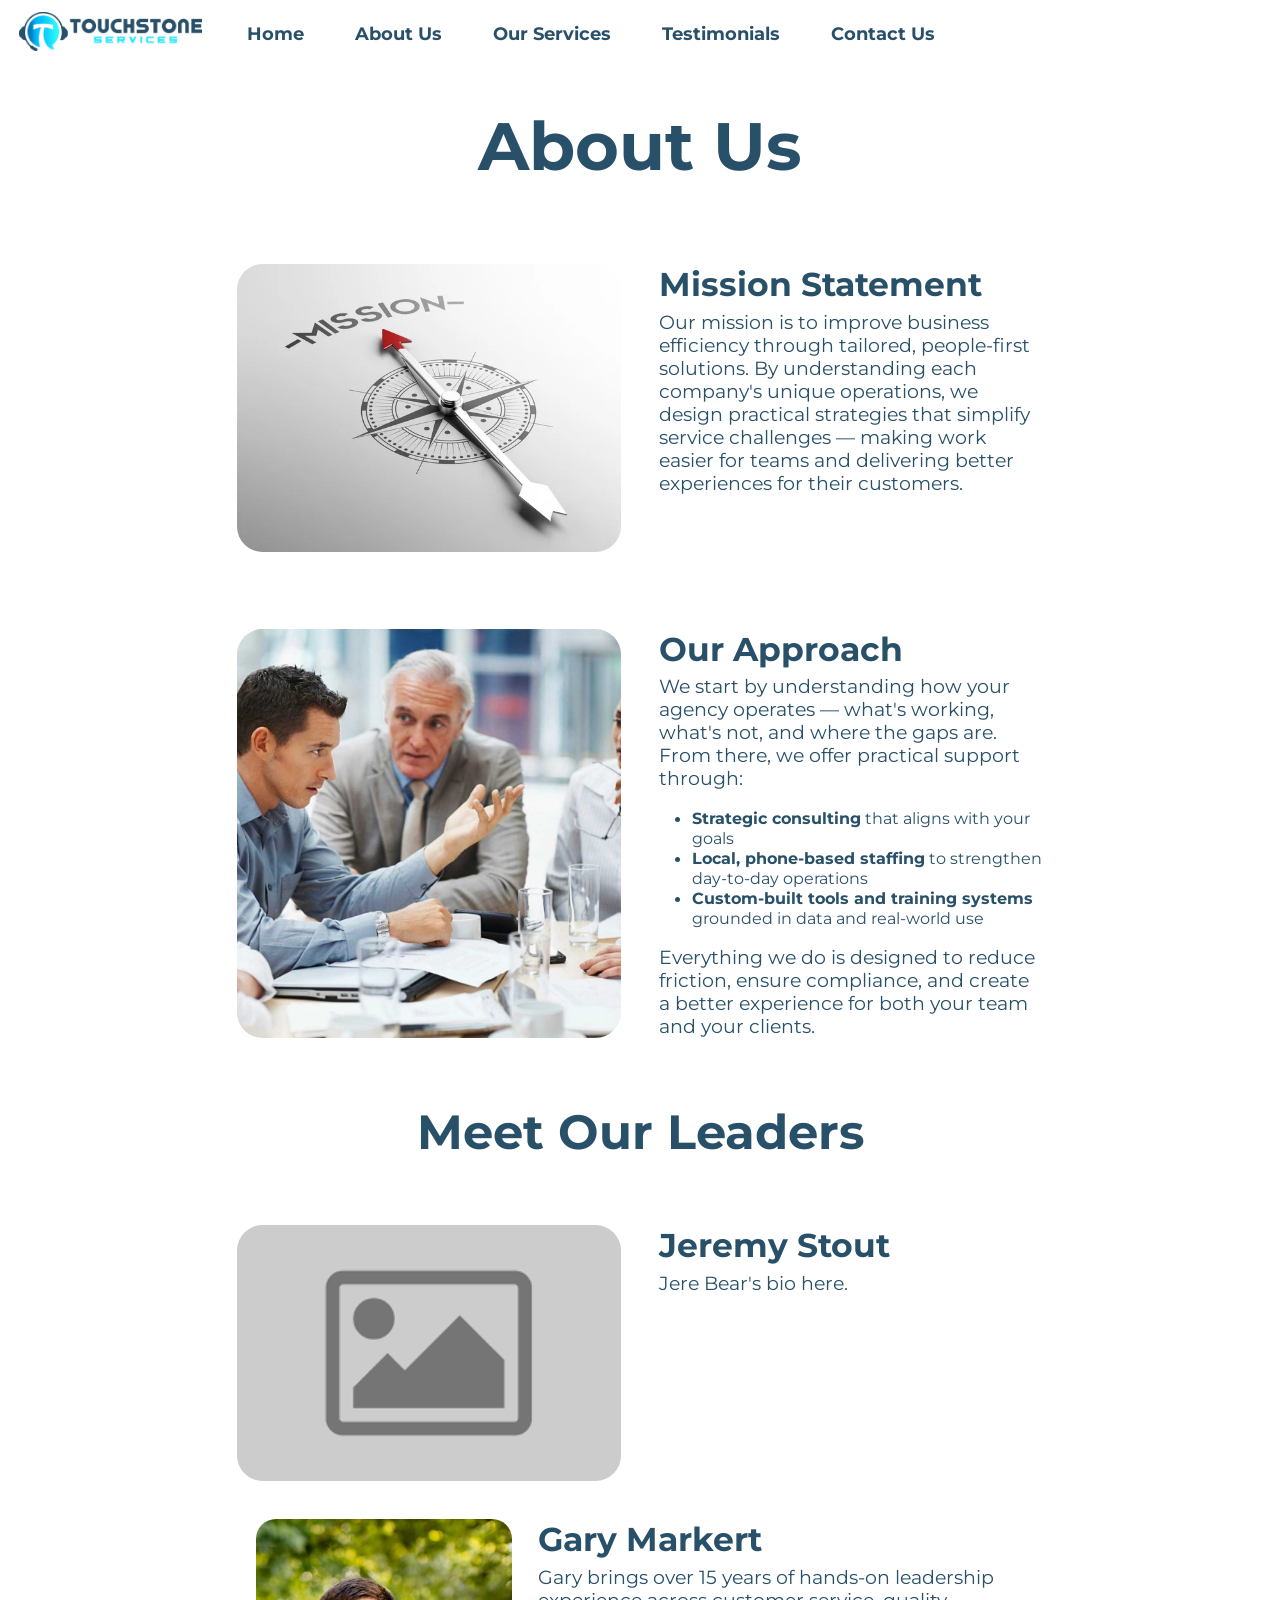
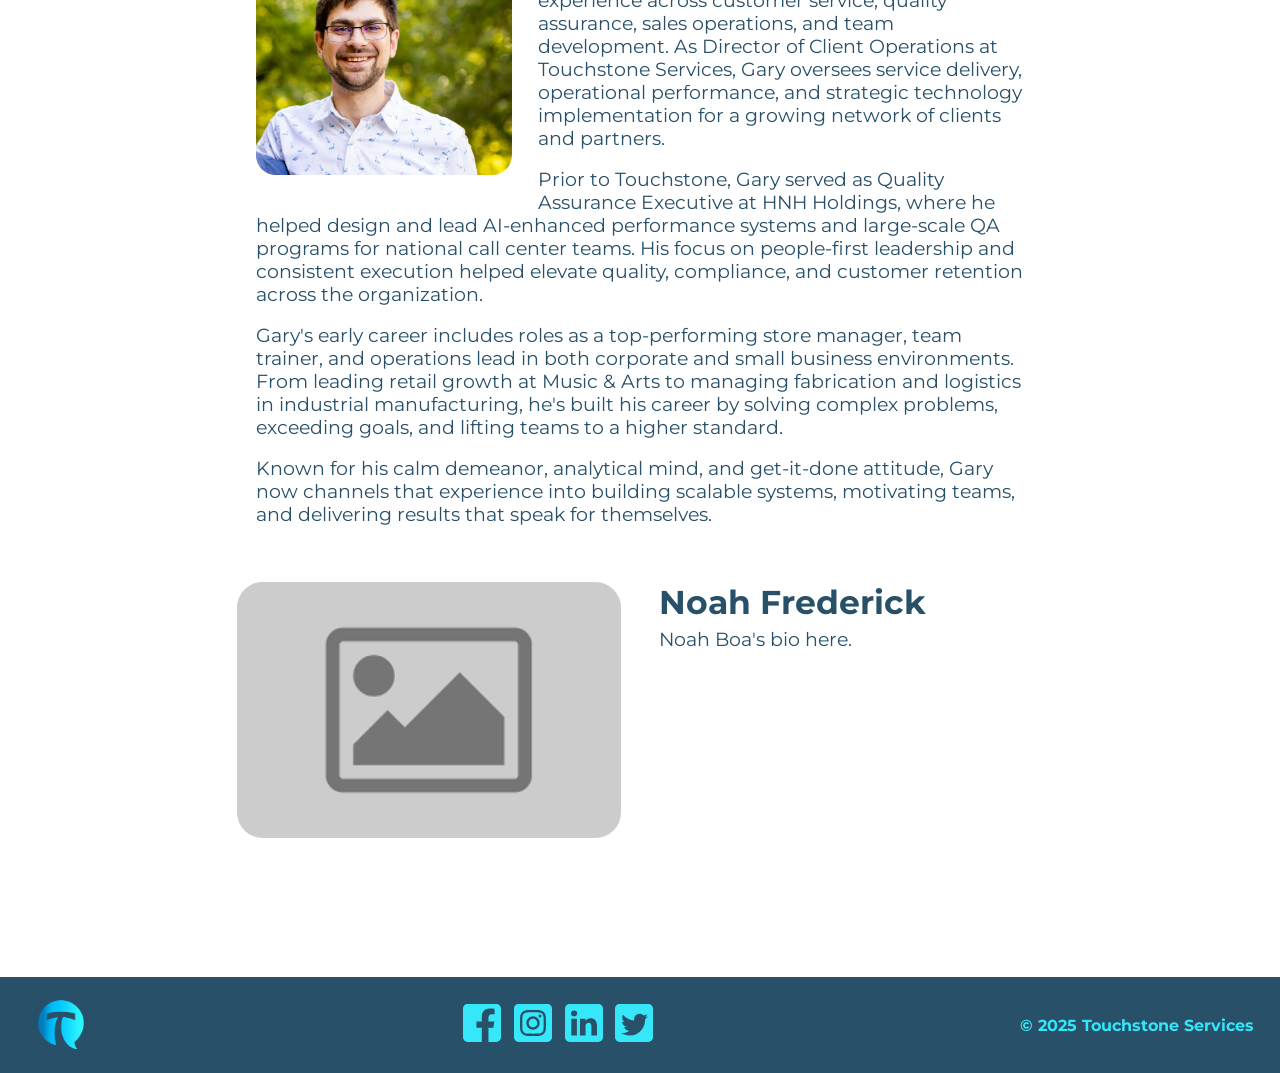
==== commit c214db72: "updates" ====
--- a/about.html
+++ b/about.html
@@ -35,6 +35,9 @@
                     <a class="navlink" href="services.html">Our Services</a>
                 </li>
                 <li>
+                    <a class="navlink" href="testimonial.html">Testimonials</a>
+                </li>
+                <li>
                     <a class="navlink" href="contact.html">Contact Us</a>
                 </li>
             </ul>
@@ -50,6 +53,9 @@
         </li>
         <li class="burgerlistitem">
             <a href="services.html" class="burgerlink">Our Services</a>
+        </li>
+        <li class="burgerlistitem">
+            <a href="testimonial.html" class="burgerlink">Testimonials</a>
         </li>
         <li class="burgerlistitem">
             <a href="contact.html" class="burgerlink">Contact Us</a>
